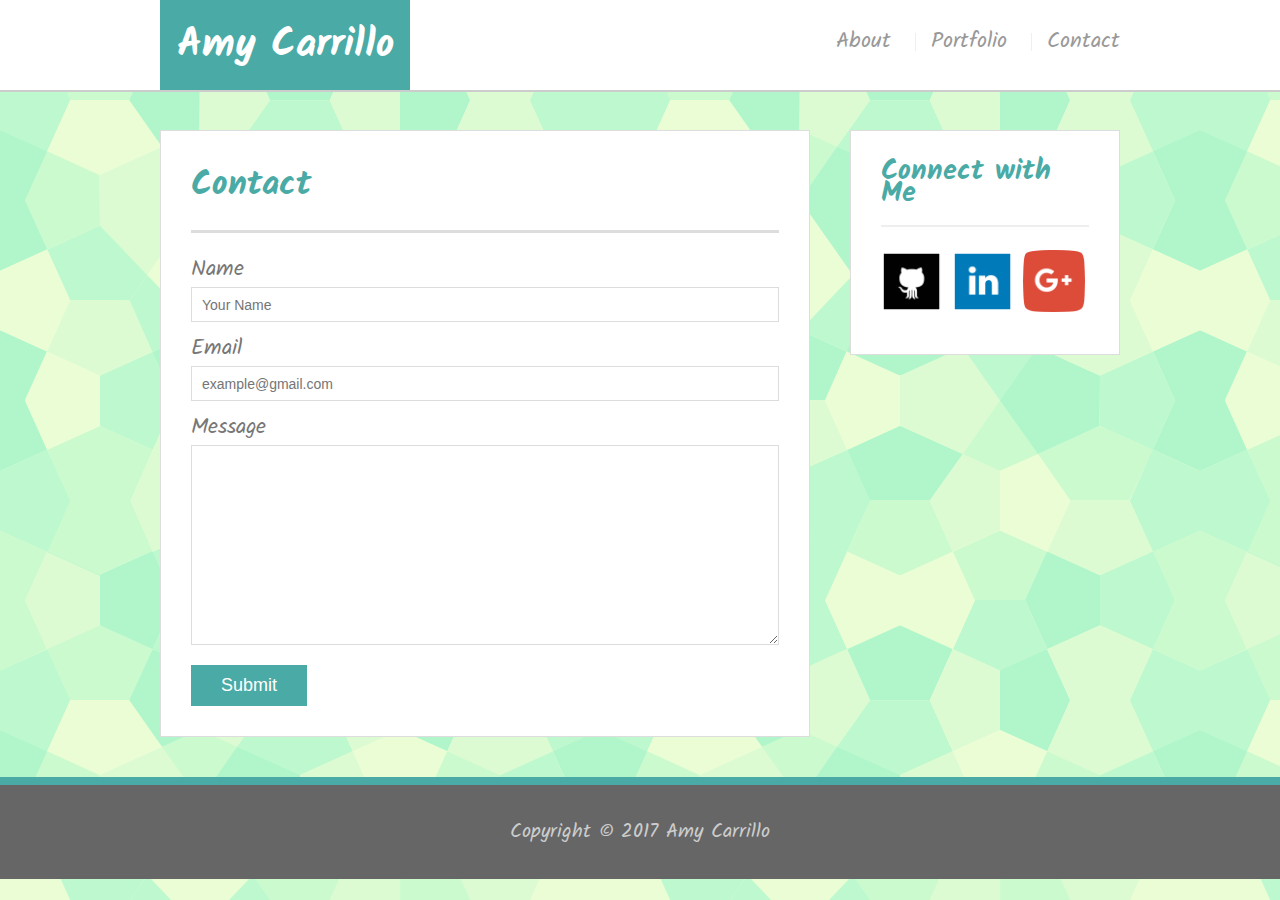
==== contact.html @ f3abb842 "Updated Portfolio" ====
<!doctype html>
<html lang="en-us">

<head>
  <meta charset="UTF-8">
  <title>Contact | Amy Carrillo</title>
  <link rel="stylesheet" type="text/css" href="assets/css/reset.css">
  <link rel="stylesheet" type="text/css" href="assets/css/style.css">
  <link href="https://fonts.googleapis.com/css?family=Kalam:300" rel="stylesheet">
</head>

<body>

  <header id="masthead">
    <div class="container">
      <a href="index.html" id="logo">Amy Carrillo</a>
      <nav>
        <a href="index.html">About</a>
        <a href="portfolio.html">Portfolio</a>
        <a href="contact.html">Contact</a>
      </nav>
    </div>
  </header>

  <div id="main-container" class="container">
    <section class="main-section">
      <h1>Contact</h1>

      <form id="contact-form">
        <ul>
          <li>
            <label for="name">Name</label>
            <input type="text" id="name" name="name" placeholder="Your Name" required="required">
          </li>
          <li>
            <label for="email">Email</label>
            <input type="email" id="email" name="email" placeholder="example@gmail.com" required="required">
          </li>
          <li>
            <label for="message">Message</label>
            <textarea id="message" name="message" required="required"></textarea>
          </li>
        </ul>
        <input type="submit">
      </form>

    </section>

    <section class="sidebar">
      <div id="connect">
        <h2>Connect with Me</h2>

        <a href="https://github.com/acarrillo4"><img src="assets/images/github.png" class="social" alt="GitHub" /></a>
        <a href="www.linkedin.com/in/amy-carrillo-b26399152"><img src="assets/images/linkedin.png" class="social" alt="LinkedIn" /></a>
        <a href="https://plus.google.com/117328003069590016000"><img src="assets/images/google.png" class="social" alt="Google+" /></a>
      </div>
    </section>
  </div>

  <footer>
    <div class="container">
      Copyright &copy; 2017 Amy Carrillo
    </div>
  </footer>
</body>

</html>
---- assets/css/style.css ----
body {
  font-family: 'Kalam', cursive;
  font-size: 22px;
  line-height: 34px;
  color: #777;
  background: url("../images/regal.png");
}

* {
  box-sizing: border-box;
}

/* general */

.container {
  width: 100%;
  max-width: 960px;
  margin: 0 auto;
  clear: both;
}

h1,
h2,
h3,
p {
  margin-bottom: 20px;
}

p:last-child {
  margin-bottom: 0;
}

h1,
h2,
h3 {
  font-weight: 700;
  color: #4aaaa5;
}

h1 {
  padding-bottom: 20px;
  font-size: 34px;
  line-height: 49px;
  border-bottom: 3px solid #ddd;
}

h2,
h3 {
  font-size: 28px;
}

/* header */

#masthead {
  position: fixed;
  z-index: 99;
  width: 100%;
  margin: 0 0 30px;
  overflow: auto;
  color: #fff;
  background: #fff;
  border-bottom: 2px solid #ccc;
}

#logo {
  float: left;
  width: 250px;
  height: 90px;
  font-size: 40px;
  font-weight: 700;
  line-height: 90px;
  color: #fff;
  text-align: center;
  text-decoration: none;
  background: #4aaaa5;
}

nav {
  float: right;
  margin-top: 25px;
}

nav a {
  display: inline-block;
  padding-left: 15px;
  margin-left: 15px;
  line-height: 18px;
  color: #999;
  text-decoration: none;
  border-left: 1px solid #efefef;
}

nav a:first-child {
  border-left: 0 none;
}

nav a:hover {
  color:#4aaaa5;
}
#main-container img {
  opacity: 1;
  filter: alpha(opacity=50); /* For IE8 and earlier */
}
#main-container img:hover {
  opacity: .5;
  filter: alpha(opacity=100); /* For IE8 and earlier */
}
/* footer */

footer {
  padding: 30px 0;
  clear: both;
  font-size: 20px;
  color: #fff;
  color: #ccc;
  text-align: center;
  background: #666;
  border-top: 8px solid #4aaaa5;
}

/* sidebar */

.sidebar {
  float: right;
  width: 100%;
  max-width: 270px;
  padding: 30px;
  margin-bottom: 20px;
  background: #fff;
  border: 1px solid #ddd;
}

h3,
.sidebar h2 {
  padding-bottom: 20px;
  margin-bottom: 15px;
  line-height: 22px;
  border-bottom: 2px solid #eee;
}

.social {
  width: 62px;
  height: 62px;
  margin-top: 8px;
  margin-right: 5px;
}

.social:last-child {
  margin-right: 0;
}

/* main */

#main-container {
  padding-top: 130px;
}

.main-section {
  float: left;
  width: 100%;
  max-width: 650px;
  padding: 30px;
  margin: 0 0 40px;
  background: #fff;
  border: 1px solid #ddd;
}

/* portfolio page */

.work {
  position: relative;
  float: left;
  width: 274px;
  margin: 20px 0 25px;
  overflow: auto;
}

.work:nth-child(even) {
  margin-right: 40px;
}

.work img {
  width: 100%;
  border: 0 none;
  opacity: 0.8;
}

.work h3 {
  position: absolute;
  bottom: 20px;
  width: 100%;
  padding: 15px;
  margin-bottom: 0;
  font-weight: 300;
  line-height: 30px;
  color: #fff;
  text-align: center;
  background: #4aaaa5;
  border-bottom: 0;
}

.auth-image {
  float: left;
  width: 200px;
  height: auto;
  margin-top: 10px;
  margin-right: 25px;
}

/* contact page */

#contact-form ul {
  margin-bottom: 20px;
}

#contact-form li {
  margin-bottom: 10px;
}

label,
input[type=text],
input[type=email],
textarea {
  display: block;
  width: 100%;
}

input[type=text],
input[type=email],
textarea {
  height: 35px;
  padding: 0 10px;
  font-size: 14px;
  border: 1px solid #ddd;
}

textarea {
  height: 200px;
}

input[type=submit] {
  padding: 10px 30px;
  font-size: 18px;
  color: #fff;
  cursor: pointer;
  background: #4aaaa5;
  border: 0 none;
}

@media screen and (max-width: 980px) {
  body,
  #masthead,
  footer {
    width: 100%;
  }
  #main-container {
    width:100%;
    max-width:960px;
    margin: 0 auto;
  }
  .main-section {
    float: left;
    width: 42%;
    margin-left:10%;
    margin-right:5%;
  }
  .sidebar {
    float: left;
    width: 35%;
  }
}
@media screen and (max-width: 768px) {
  header,
  footer {
    width: 100%;
  }
  .main-section,
  .sidebar,
  #connect {
    width:90%;
    margin: 0 5%;
    max-width: 768px;
    padding:15px;
  }
  .sidebar {
    margin-top: 20px;
    margin-bottom: 20px;
  }
}
@media screen and (max-width: 640px) {
  #logo,
  nav,
  footer {
    width: 100%;
    max-width: 640px;
  }
  .main-section,
  .sidebar,
  .work,
  .auth-img,
  #connect {
    width:90%;
    margin: 0 5%;
    max-width: 640px;
    padding:15px;
  }
   {

  }
  .sidebar {
    margin-top: 20px;
    margin-bottom: 20px;
  }
  #masthead {
    position:static;
    text-align: center;
  }
  #main-container {
    padding-top:0px;
    align-items: center;
  }
  p {
    display: block;
    clear:both;
  }
}
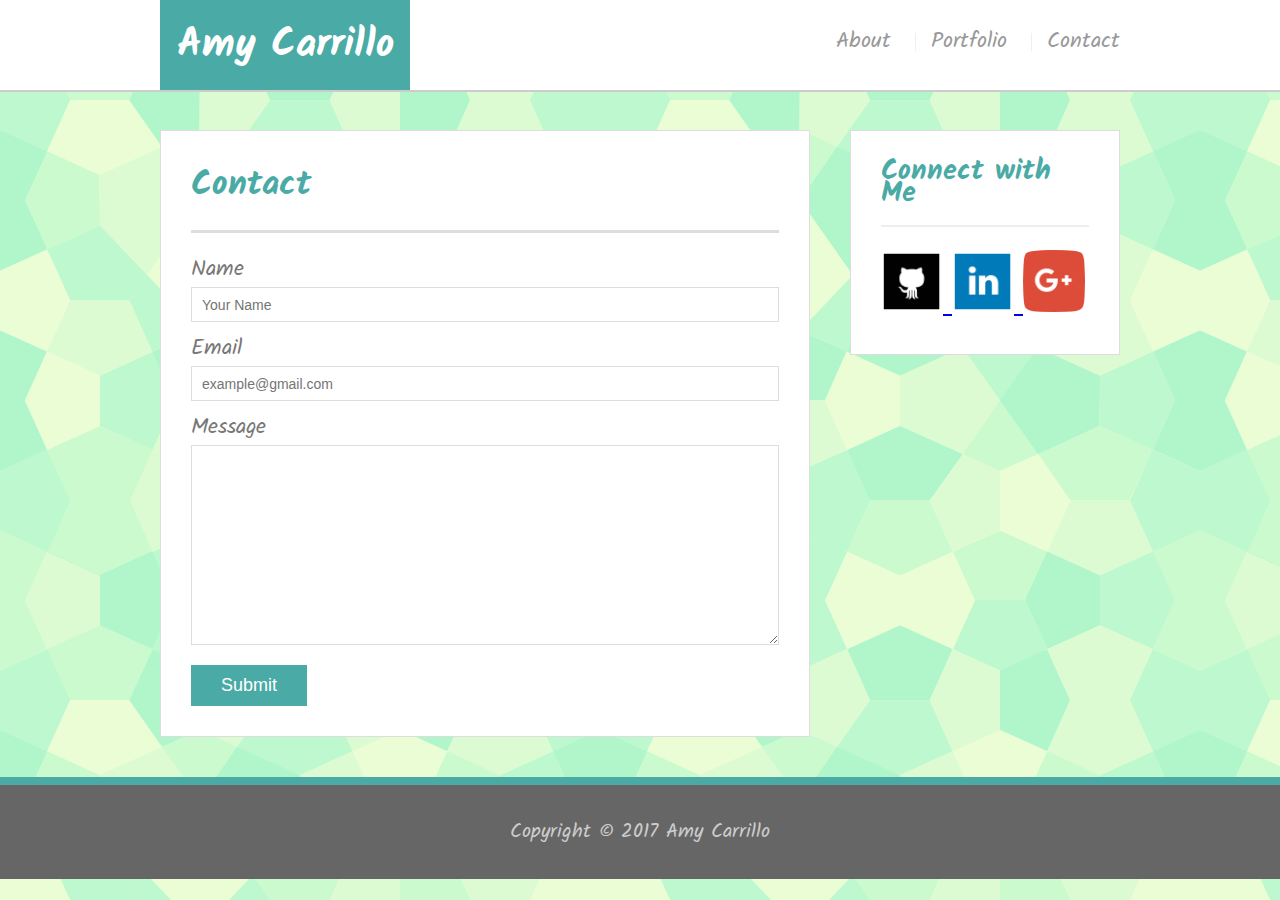
==== commit a47daade: "updated portfolio to include sequelize burger app" ====
--- a/contact.html
+++ b/contact.html
@@ -50,9 +50,15 @@
       <div id="connect">
         <h2>Connect with Me</h2>
 
-        <a href="https://github.com/acarrillo4"><img src="assets/images/github.png" class="social" alt="GitHub" /></a>
-        <a href="www.linkedin.com/in/amy-carrillo-b26399152"><img src="assets/images/linkedin.png" class="social" alt="LinkedIn" /></a>
-        <a href="https://plus.google.com/117328003069590016000"><img src="assets/images/google.png" class="social" alt="Google+" /></a>
+        <a href="https://github.com/acarrillo4">
+          <img src="assets/images/github.png" class="social" alt="GitHub" />
+        </a>
+        <a href="https://www.linkedin.com/in/amy-carrillo-b26399152">
+          <img src="assets/images/linkedin.png" class="social" alt="LinkedIn" />
+        </a>
+        <a href="https://plus.google.com/117328003069590016000">
+          <img src="assets/images/google.png" class="social" alt="Google+" />
+        </a>
       </div>
     </section>
   </div>
--- a/assets/css/style.css
+++ b/assets/css/style.css
@@ -4,6 +4,7 @@
   line-height: 34px;
   color: #777;
   background: url("../images/regal.png");
+  background-attachment: fixed;
 }
 
 * {
